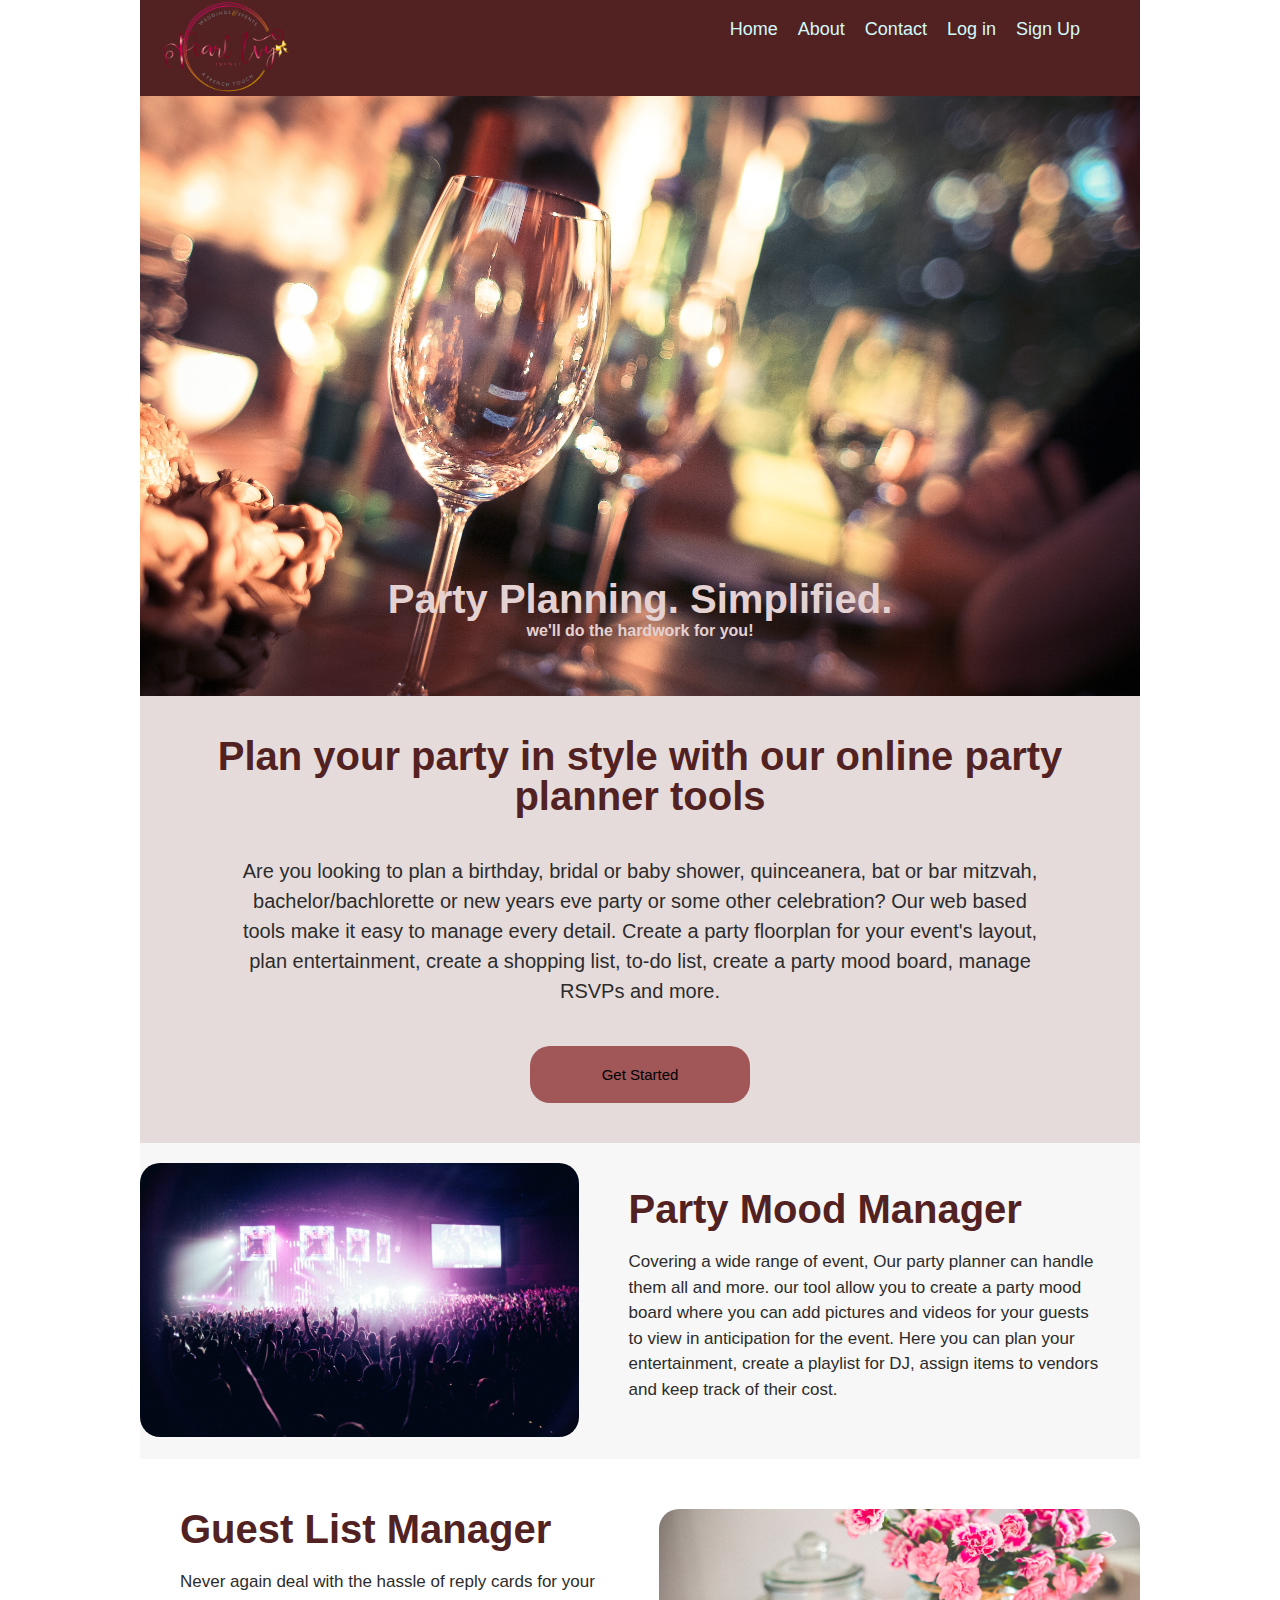
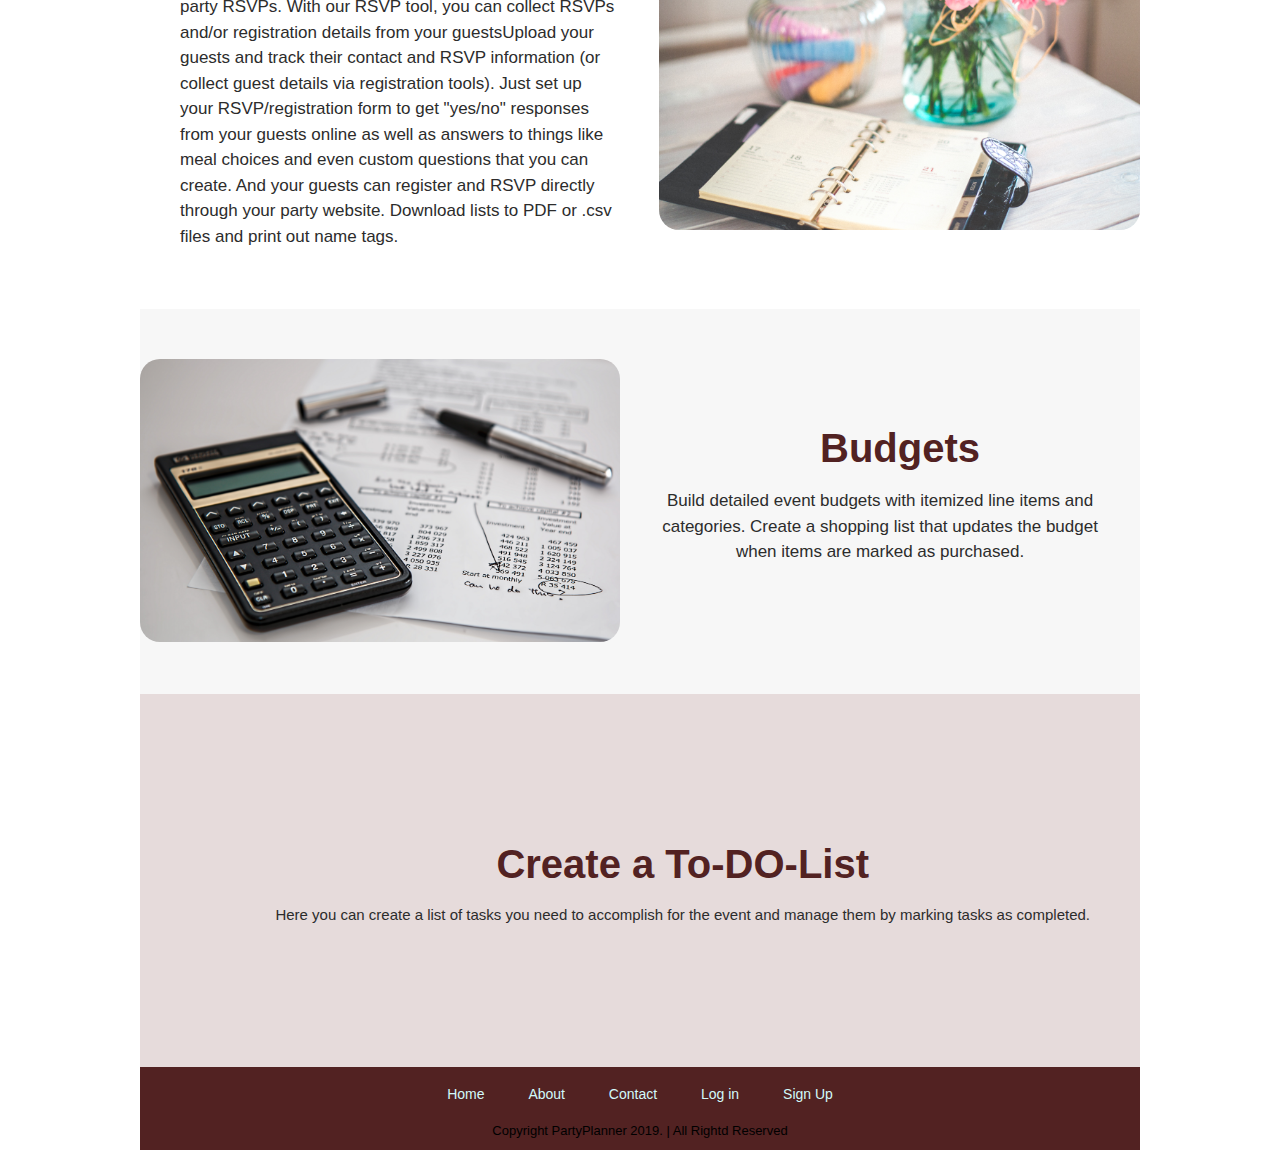
==== build.html @ 75597a13 "completed responsiveness of landing pages" ====
<!DOCTYPE html>
<html lang="en">
<head>
    <meta charset="UTF-8">
    <meta name="viewport" content="width=device-width, initial-scale=1.0">
    <meta http-equiv="X-UA-Compatible" content="ie=edge">
    <title>Party Planner</title>
    <link href="https://fonts.googleapis.com/css?family=Roboto+Slab&display=swap" rel="stylesheet">
    <link rel="stylesheet" href="css/index.css">
</head>
<body>
    <div class= "container">
        <section class= first>
            <header class= "header-content">
                <figure class="logo">
                    <img src="/img/pearl-ivy-events-logo.png" alt="">
                </figure>
                <nav>  
                    <a href="#">Sign Up</a>
                    <a href="#">Log in</a>
                    <a href="#">Contact</a>
                    <a href="#">About</a>
                    <a href="#">Home</a>
                </nav>
            </header>
                
            <div class="top-content">
                <div class= "top">
                    <h1>Party Planning. Simplified.</h1>
                    <p>we'll do the hardwork for you!</p>
                
                </div>
            </div>
        </section>
       
        <div class="middle-content">
            
            <div class="middle-content-1">
                <h1>Plan your party in style with our online party planner tools</h1>
                <p>Are you looking to plan a birthday, bridal or baby shower, quinceanera, bat or bar mitzvah, 
                bachelor/bachlorette or new years eve party or some other celebration? Our web based tools make it easy 
                to manage every detail. Create a party floorplan for your event's layout, plan entertainment, 
                create a shopping list, to-do list, create a party mood board, manage RSVPs and more.</p>
                <button>Get Started</button>
            </div>

            <div class="middle-content-2">
                <div class="subclass-figure-1">
                    <img src="/img/audience-backlit-band-154147.jpg" alt="">
                </div>
                <div class="subclass-1">
                    <h1>Party Mood Manager</h1>
                    <p>
                    Covering a wide range of event, Our party planner can handle them all and more. our tool allow you to create a party mood board 
                    where you can add pictures and videos for your guests to view in anticipation for the event. Here you can plan your entertainment,
                    create a playlist for DJ, assign items to vendors and keep track of their cost. </p>
                </div>
            </div>


            <div class= "middle-content-3">

                <div class="subclass-figure-2">
                    <img src="/img/agenda-bouquet-businesswoman-6374.jpg" alt="">
                </div>
                <div class="subclass-2">
                    <h1>Guest List Manager</h1>
                    <p>Never again deal with the hassle of reply cards for your party RSVPs. With our RSVP tool, you can collect RSVPs 
                    and/or registration details from your guestsUpload your guests and track their contact and RSVP information (or collect guest details via registration tools). 
                    Just set up your RSVP/registration form to get "yes/no" responses from your guests 
                    online as well as answers to things like meal choices and even custom questions that you can create. And your guests
                    can register and RSVP directly through your party website. 
                    Download lists to PDF or .csv files and print out name tags.</p>
                </div>

                
            </div>

            <div class = "middle-content-4">
                <div>
                    <img src="/img/accounting-black-budget-53621.jpg" alt="">
                </div>
                <div class="sub-class-3">
                    <h1>Budgets</h1>
                    <p>Build detailed event budgets with itemized line items and categories. Create a shopping list that updates the budget when items are marked as purchased. 
                    </p>  
                </div>
                
            </div>

            <div class="middle-content-5">
                <div>
                    <img src="/img/agenda-blurred-background-calendar-1893424.jpg" alt="">
                </div>      
                <div class= "sub-class-4">
                    <h1>Create a To-DO-List</h1>
                    <p>Here you can create a list of tasks you need to accomplish for the event and manage them by marking tasks as completed. </p>
                </div>

    
            </div>
        </div>



        <footer>
            <nav>
                <a href="#">Home</a>
                <a href="#">About</a>
                <a href="#">Contact</a>
                <a href="#">Log in</a>
                <a href="#">Sign Up</a>
            </nav>
            <p>Copyright PartyPlanner 2019. | All Rightd Reserved</p>
        </footer>

     
    
    
    
    
    </div>
   
</body>
</html>
---- css/index.css ----
/* http://meyerweb.com/eric/tools/css/reset/ 
   v2.0 | 20110126
   License: none (public domain)
*/
html,
body,
div,
span,
applet,
object,
iframe,
h1,
h2,
h3,
h4,
h5,
h6,
p,
blockquote,
pre,
a,
abbr,
acronym,
address,
big,
cite,
code,
del,
dfn,
em,
img,
ins,
kbd,
q,
s,
samp,
small,
strike,
strong,
sub,
sup,
tt,
var,
b,
u,
i,
center,
dl,
dt,
dd,
ol,
ul,
li,
fieldset,
form,
label,
legend,
table,
caption,
tbody,
tfoot,
thead,
tr,
th,
td,
article,
aside,
canvas,
details,
embed,
figure,
figcaption,
footer,
header,
hgroup,
menu,
nav,
output,
ruby,
section,
summary,
time,
mark,
audio,
video {
  margin: 0;
  padding: 0;
  border: 0;
  font-size: 100%;
  font: inherit;
  vertical-align: baseline;
}
/* HTML5 display-role reset for older browsers */
article,
aside,
details,
figcaption,
figure,
footer,
header,
hgroup,
menu,
nav,
section {
  display: block;
}
body {
  line-height: 1;
}
ol,
ul {
  list-style: none;
}
blockquote,
q {
  quotes: none;
}
blockquote:before,
blockquote:after,
q:before,
q:after {
  content: '';
  content: none;
}
table {
  border-collapse: collapse;
  border-spacing: 0;
}
* {
  box-sizing: border-box;
}
html {
  font-size: 62.5%;
}
html,
body {
  font-family: 'Roboto', sans-serif;
}
h1,
h2,
h3,
h4,
h5 {
  font-family: 'Roboto', sans-serif;
}
h1 {
  font-size: 4rem;
}
h2 {
  font-size: 3.2rem;
  padding-bottom: 10px;
}
h4 {
  font-size: 2.5rem;
  padding-bottom: 10px;
}
p {
  line-height: 1.5;
  font-size: 1.6rem;
  padding-bottom: 10px;
}
img {
  max-width: 100%;
  height: auto;
}
.container {
  max-width: 1000px;
  width: 100%;
  margin: 0 auto;
}
@media (max-width: 800px) {
  .container {
    width: 100%;
  }
}
@media (max-width: 500px) {
  .container {
    width: 100%;
  }
}
.header-content {
  display: flex;
  justify-content: space-between;
  padding-right: 4rem;
  background-color: #522222;
}
.header-content img {
  width: 15rem;
  padding-left: 2rem;
}
.header-content nav {
  display: flex;
  flex-direction: row-reverse;
  padding: 2rem;
}
.header-content nav a {
  text-decoration: none;
  color: #d2fafb;
  padding-left: 2rem;
  font-size: 1.8rem;
}
.header-content nav a:hover {
  color: #f77754;
}
@media (max-width: 800px) {
  .header-content nav a {
    font-size: 1.5rem;
  }
  .header-content img {
    width: 10rem;
  }
}
@media (max-width: 500px) {
  .header-content img {
    width: 10rem;
  }
  .header-content nav a {
    font-size: 1.2rem;
  }
}
footer {
  background-color: #522222;
  width: 100%;
  display: flex;
  justify-content: space-around;
  align-items: center;
  flex-direction: column;
}
footer nav {
  width: 100%;
  text-align: center;
  padding: 20px 2%;
  font-size: 1.4rem;
}
footer a {
  text-decoration: none;
  color: #d2fafb;
  text-align: center;
  padding: 0 2rem;
}
footer p {
  color: black;
  font-size: small;
}
@media (max-width: 800px) {
  footer nav a {
    font-size: 1.5rem;
  }
  footer img {
    width: 10rem;
  }
  footer p {
    font-size: small;
  }
}
@media (max-width: 500px) {
  footer img {
    width: 10rem;
  }
  footer nav {
    padding-bottom: 22px;
  }
  footer nav a {
    font-size: 1.2rem;
  }
  footer p {
    font-size: small;
  }
}
.container {
  background-color: #f7f7f7;
}
.top-content {
  background-image: url(/img/blur-close-up-dining-225228.jpg);
  -webkit-background-size: cover;
  -moz-background-size: cover;
  -o-background-size: cover;
  height: 60rem;
  width: 100%;
  display: flex;
  justify-content: center;
  padding: 10rem 0;
  text-align: center;
}
@media (max-width: 500px) {
  .top-content {
    height: 48rem;
  }
}
.top {
  display: flex;
  flex-direction: column;
  justify-content: center;
  text-align: center;
  font-size: 2rem;
  padding-top: 42rem;
  color: #e4d1d1;
}
.top h1 {
  font-weight: bolder;
}
.top p {
  font-weight: bolder;
}
@media (max-width: 500px) {
  .top {
    padding-top: 32rem;
  }
  .top h1 {
    font-size: 2.5rem;
  }
  .top p {
    font-size: 1.5rem;
  }
}
.middle-content-1 {
  padding: 4rem;
  display: flex;
  flex-direction: column;
  text-align: center;
  background: #e6dbdb;
}
.middle-content-1 h1 {
  color: #522222;
  padding: 0 2rem;
  font-weight: bolder;
}
.middle-content-1 p {
  padding: 4rem 5rem;
  text-align: center!important;
  font-size: 2rem;
  color: #2c2c2c;
}
.middle-content-1 button {
  font-size: 1.5rem;
  font-weight: 400;
  padding: 2rem 5rem;
  border-radius: 2rem;
  margin: 0 35rem;
  border: none;
  background: #a15757;
}
.middle-content-1 button:hover {
  background-color: #993f3f;
}
@media (max-width: 800px) {
  .middle-content-1 button {
    margin: 0 25rem;
  }
}
@media (max-width: 500px) {
  .middle-content-1 button {
    margin: 0 15rem;
    padding: 2rem;
  }
}
.middle-content-2 {
  display: flex;
  padding: 2rem 0;
}
.middle-content-2 img {
  width: 220rem;
  border-radius: 2rem;
}
.middle-content-2 .subclass-1 {
  display: flex;
  flex-direction: column;
  justify-content: center;
  padding-left: 5rem;
}
.middle-content-2 .subclass-1 h1 {
  padding-bottom: 2rem;
  color: #522222;
  font-weight: bolder;
}
.middle-content-2 .subclass-1 p {
  padding-right: 4rem;
  color: #2c2c2c;
  font-size: 1.7rem;
}
@media (max-width: 800px) {
  .middle-content-2 img {
    width: 300rem;
    height: 32rem;
  }
  .middle-content-2 p {
    text-align: justify;
  }
}
@media (max-width: 500px) {
  .middle-content-2 {
    display: flex;
    flex-direction: column;
    align-items: center;
  }
  .middle-content-2 img {
    width: 45rem;
  }
  .middle-content-2 .subclass-1 {
    padding-top: 3rem;
  }
  .middle-content-2 p {
    text-align: center;
  }
}
.middle-content-3 {
  display: flex;
  flex-direction: row-reverse;
  padding: 5rem 0;
  background: white;
}
.middle-content-3 .subclass-2 {
  display: flex;
  flex-direction: column;
  justify-content: center;
  padding-left: 4rem;
}
.middle-content-3 .subclass-2 h1 {
  padding-bottom: 2rem;
  color: #522222;
  font-weight: bolder;
}
.middle-content-3 .subclass-2 p {
  padding-right: 4rem;
  color: #2c2c2c;
  font-size: 1.7rem;
}
.middle-content-3 img {
  width: 450rem;
  border-radius: 2rem;
}
@media (max-width: 800px) {
  .middle-content-3 {
    display: flex;
    flex-direction: column;
    align-items: center;
  }
  .middle-content-3 img {
    width: 35rem;
  }
  .middle-content-3 .subclass-2 {
    display: flex;
    align-items: center;
    padding-top: 3rem;
  }
  .middle-content-3 .subclass-2 p {
    text-align: justify;
    width: 60rem;
  }
  .middle-content-3 .subclass-2 h1 {
    padding-right: 5rem;
  }
}
@media (max-width: 500px) {
  .middle-content-3 {
    display: flex;
    flex-direction: column;
    align-items: center;
  }
  .middle-content-3 img {
    width: 45rem;
  }
  .middle-content-3 .subclass-2 {
    padding-top: 3rem;
  }
}
.middle-content-4 {
  display: flex;
  padding: 5rem 0;
}
.middle-content-4 img {
  width: 120rem;
  border-radius: 2rem;
}
.middle-content-4 .sub-class-3 {
  display: flex;
  flex-direction: column;
  justify-content: center;
  text-align: center;
  padding-left: 4rem;
}
.middle-content-4 .sub-class-3 h1 {
  color: #522222;
  padding-bottom: 2rem;
  font-weight: bolder;
}
.middle-content-4 .sub-class-3 p {
  padding-right: 4rem;
  color: #2c2c2c;
  font-size: 1.7rem;
}
@media (max-width: 800px) {
  .middle-content-4 {
    display: flex;
    flex-direction: row-reverse;
  }
}
@media (max-width: 500px) {
  .middle-content-4 {
    dislay: flex;
    flex-direction: column;
    align-items: center;
  }
  .middle-content-4 img {
    width: 45rem;
  }
  .middle-content-4 .sub-class-3 {
    padding-top: 3rem;
  }
}
.middle-content-5 {
  display: flex;
  flex-direction: row-reverse;
  padding-top: 7rem;
  text-align: center;
  padding-bottom: 5rem;
  background: #e6dbdb;
}
.middle-content-5 img {
  width: 80rem;
  border-radius: 2rem;
}
.middle-content-5 .sub-class-4 {
  display: flex;
  flex-direction: column;
  padding-top: 4rem;
  padding: 8rem 5rem;
}
.middle-content-5 h1 {
  color: #522222;
  font-weight: bolder;
  padding-bottom: 2rem;
}
.middle-content-5 p {
  font-size: 1.5rem;
  color: #2c2c2c;
}
@media (max-width: 800px) {
  .middle-content-5 {
    padding: none;
  }
  .middle-content-5 img {
    display: none;
  }
}
@media (max-width: 500px) {
  .middle-content-5 {
    display: flex;
    flex-direction: column;
    align-items: center;
  }
  .middle-content-5 img {
    width: 45rem;
  }
}
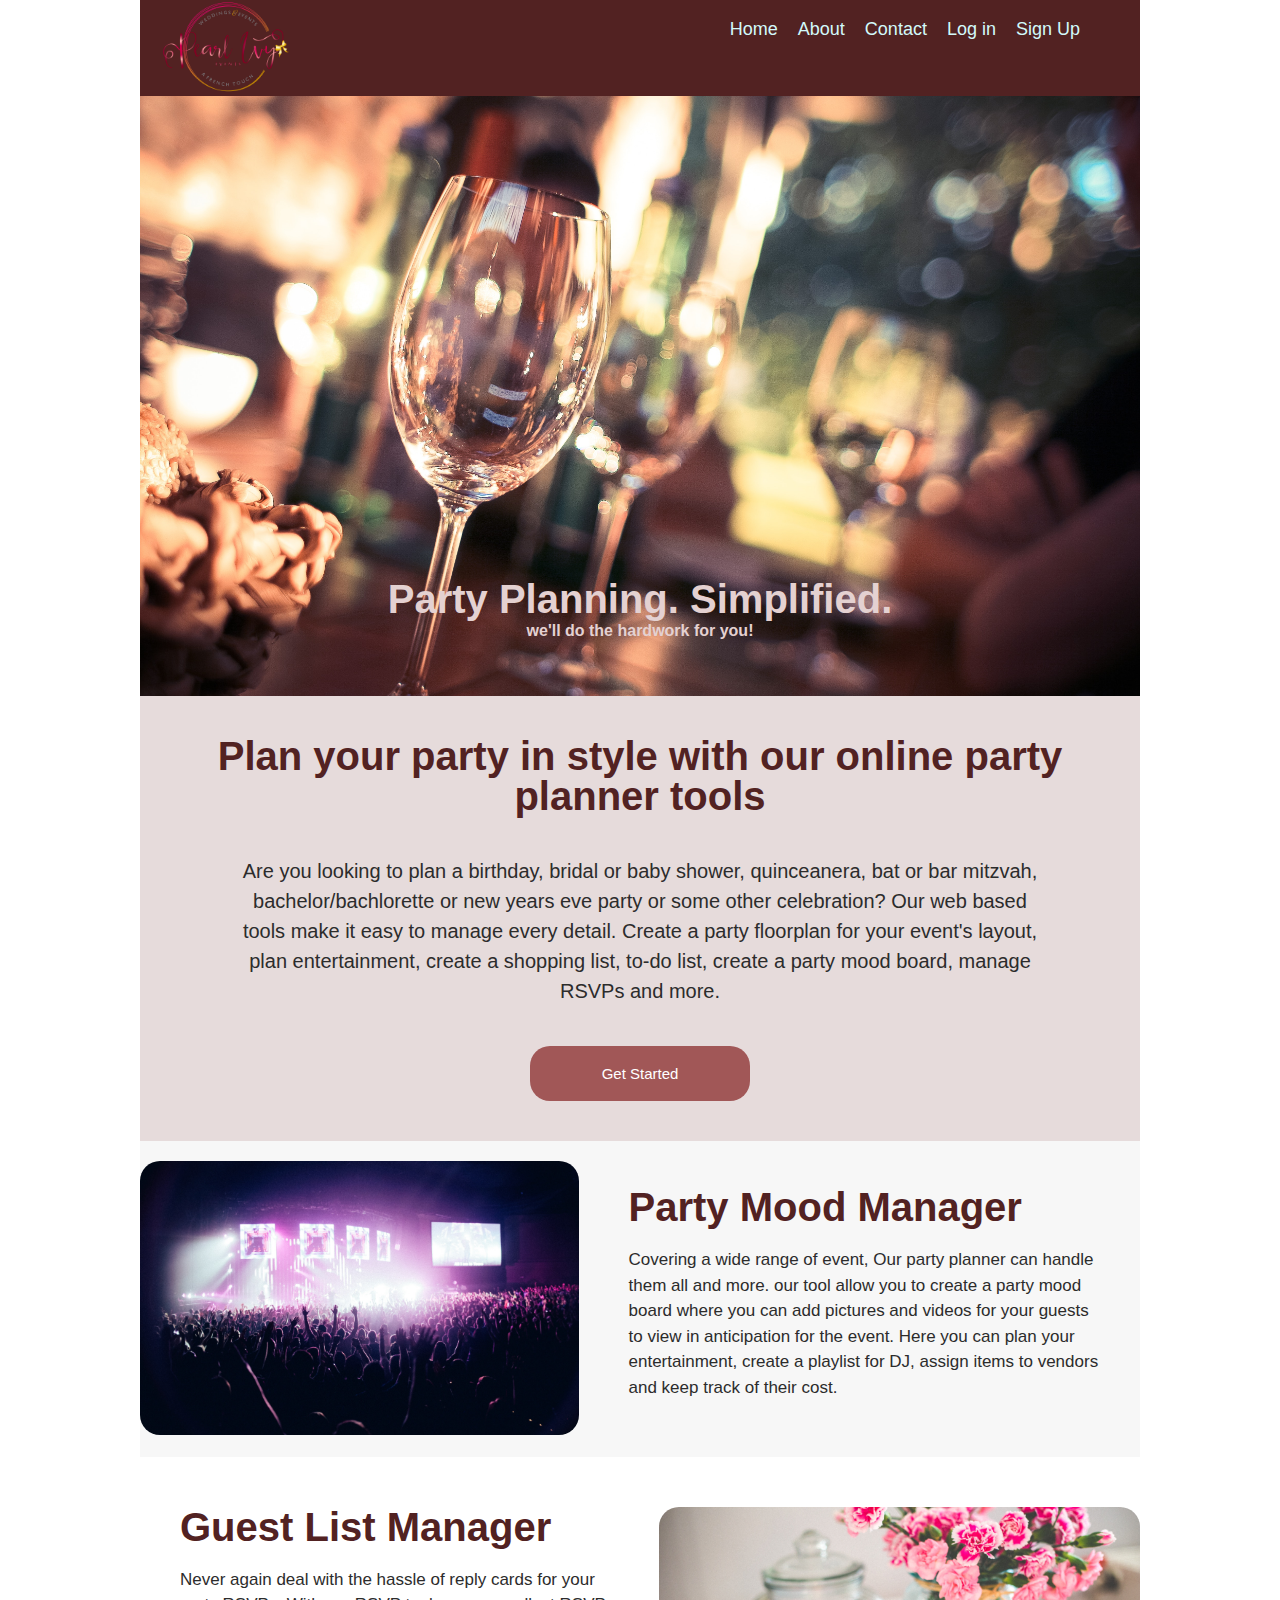
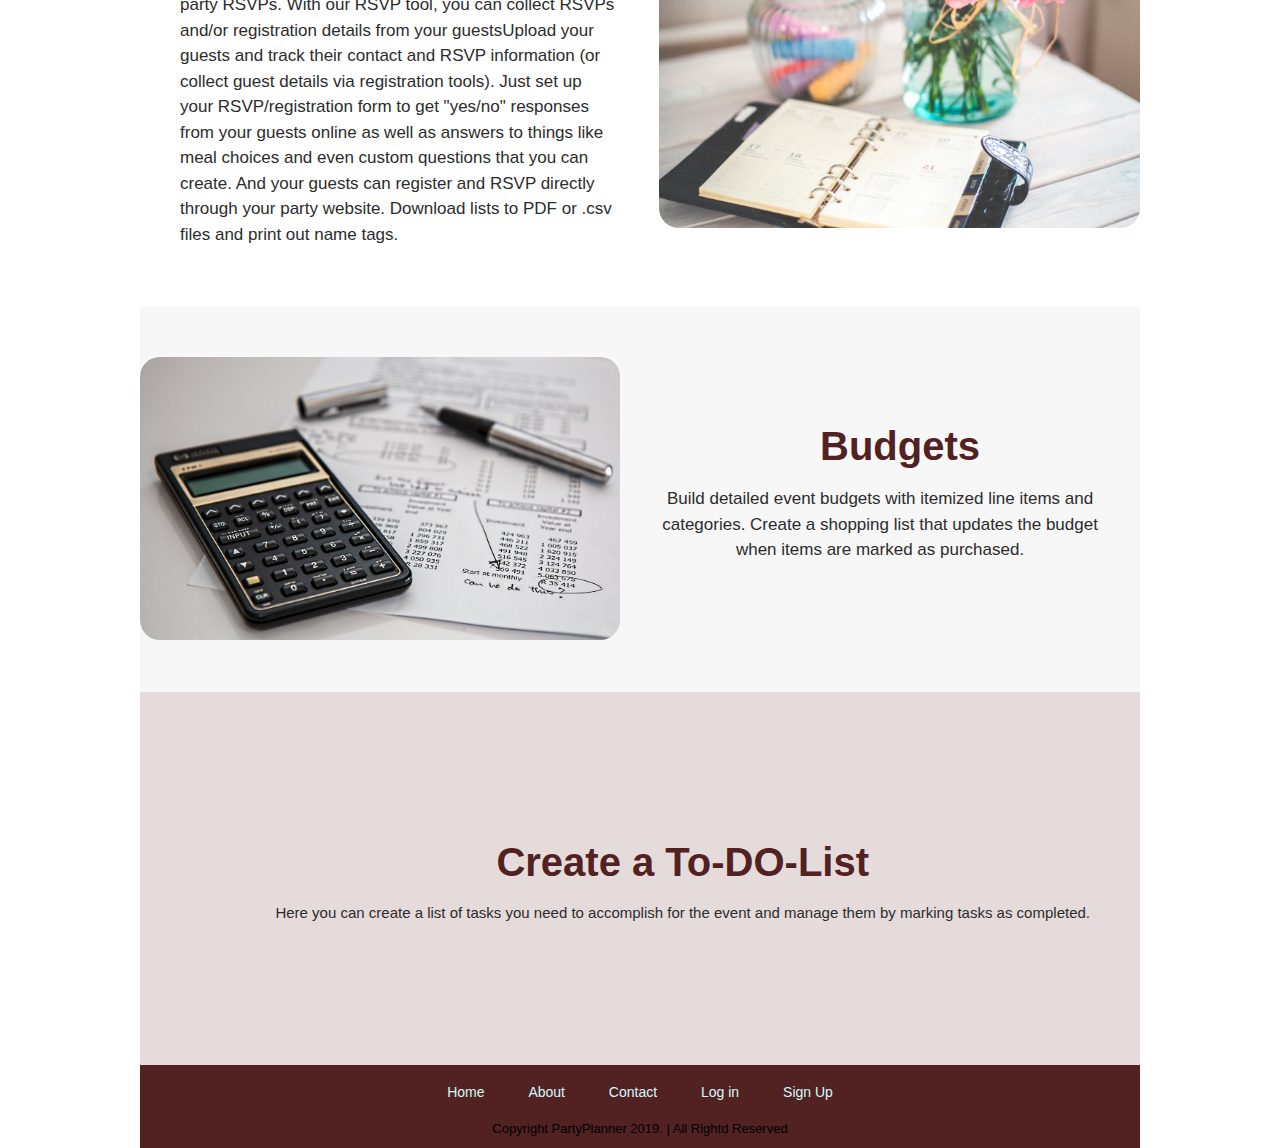
==== commit f7e2e79c: "ability to populate fields in party page, also upload multiple images in party mood" ====
--- a/build.html
+++ b/build.html
@@ -10,38 +10,36 @@
 </head>
 <body>
     <div class= "container">
-        <section class= first>
-            <header class= "header-content">
-                <figure class="logo">
-                    <img src="/img/pearl-ivy-events-logo.png" alt="">
-                </figure>
-                <nav>  
-                    <a href="#">Sign Up</a>
-                    <a href="#">Log in</a>
-                    <a href="#">Contact</a>
-                    <a href="#">About</a>
-                    <a href="#">Home</a>
-                </nav>
-            </header>
-                
-            <div class="top-content">
-                <div class= "top">
-                    <h1>Party Planning. Simplified.</h1>
-                    <p>we'll do the hardwork for you!</p>
-                
-                </div>
+        <header class= "header-content">
+            <figure class="logo">
+                <img src="/img/pearl-ivy-events-logo.png" alt="">
+            </figure>
+            <nav>  
+                <a href="#">Sign Up</a>
+                <a href="#">Log in</a>
+                <a href="#">Contact</a>
+                <a href="#">About</a>
+                <a href="#">Home</a>
+            </nav>
+        </header>
+            
+        <div class="top-content">
+            <div class= "top">
+                <h1>Party Planning. Simplified.</h1>
+                <p>we'll do the hardwork for you!</p>
             </div>
-        </section>
+        </div>
+
        
         <div class="middle-content">
-            
+
             <div class="middle-content-1">
                 <h1>Plan your party in style with our online party planner tools</h1>
                 <p>Are you looking to plan a birthday, bridal or baby shower, quinceanera, bat or bar mitzvah, 
                 bachelor/bachlorette or new years eve party or some other celebration? Our web based tools make it easy 
                 to manage every detail. Create a party floorplan for your event's layout, plan entertainment, 
                 create a shopping list, to-do list, create a party mood board, manage RSVPs and more.</p>
-                <button>Get Started</button>
+                <a href="party.html">Get Started</a>
             </div>
 
             <div class="middle-content-2">
@@ -71,9 +69,7 @@
                     online as well as answers to things like meal choices and even custom questions that you can create. And your guests
                     can register and RSVP directly through your party website. 
                     Download lists to PDF or .csv files and print out name tags.</p>
-                </div>
-
-                
+                </div>        
             </div>
 
             <div class = "middle-content-4">
@@ -103,7 +99,7 @@
 
 
 
-        <footer>
+        <footer class="home-page">
             <nav>
                 <a href="#">Home</a>
                 <a href="#">About</a>
--- a/css/index.css
+++ b/css/index.css
@@ -218,7 +218,47 @@
     font-size: 1.2rem;
   }
 }
-footer {
+.party-header {
+  display: flex;
+  justify-content: space-between;
+  padding-right: 4rem;
+  background-color: #522222;
+}
+.party-header img {
+  width: 15rem;
+  padding-left: 2rem;
+}
+.party-header nav {
+  display: flex;
+  padding: 2rem;
+  align-items: center;
+}
+.party-header nav a {
+  text-decoration: none;
+  color: #d2fafb;
+  padding-left: 2rem;
+  font-size: 1.5rem;
+}
+.party-header nav a:hover {
+  color: #f77754;
+}
+@media (max-width: 800px) {
+  .party-header nav a {
+    font-size: 1.5rem;
+  }
+  .party-header img {
+    width: 10rem;
+  }
+}
+@media (max-width: 500px) {
+  .party-header img {
+    width: 10rem;
+  }
+  .party-header nav a {
+    font-size: 1.2rem;
+  }
+}
+footer.home-page {
   background-color: #522222;
   width: 100%;
   display: flex;
@@ -226,44 +266,93 @@
   align-items: center;
   flex-direction: column;
 }
-footer nav {
+footer.home-page nav {
   width: 100%;
   text-align: center;
   padding: 20px 2%;
   font-size: 1.4rem;
 }
-footer a {
+footer.home-page a {
   text-decoration: none;
   color: #d2fafb;
   text-align: center;
   padding: 0 2rem;
 }
-footer p {
+footer.home-page p {
   color: black;
   font-size: small;
 }
 @media (max-width: 800px) {
-  footer nav a {
+  footer.home-page nav a {
     font-size: 1.5rem;
   }
-  footer img {
+  footer.home-page img {
     width: 10rem;
   }
-  footer p {
+  footer.home-page p {
     font-size: small;
   }
 }
 @media (max-width: 500px) {
-  footer img {
+  footer.home-page img {
     width: 10rem;
   }
-  footer nav {
+  footer.home-page nav {
     padding-bottom: 22px;
   }
-  footer nav a {
+  footer.home-page nav a {
     font-size: 1.2rem;
   }
-  footer p {
+  footer.home-page p {
+    font-size: small;
+  }
+}
+.party-footer {
+  background-color: #522222;
+  width: 100%;
+  display: flex;
+  justify-content: space-around;
+  align-items: center;
+  flex-direction: column;
+}
+.party-footer nav {
+  width: 100%;
+  text-align: center;
+  padding: 20px 2%;
+  font-size: 1.4rem;
+}
+.party-footer a {
+  text-decoration: none;
+  color: #d2fafb;
+  text-align: center;
+  padding: 0 2rem;
+}
+.party-footer p {
+  color: black;
+  font-size: small;
+}
+@media (max-width: 800px) {
+  .party-footer nav a {
+    font-size: 1.5rem;
+  }
+  .party-footer img {
+    width: 10rem;
+  }
+  .party-footer p {
+    font-size: small;
+  }
+}
+@media (max-width: 500px) {
+  .party-footer img {
+    width: 10rem;
+  }
+  .party-footer nav {
+    padding-bottom: 22px;
+  }
+  .party-footer nav a {
+    font-size: 1.2rem;
+  }
+  .party-footer p {
     font-size: small;
   }
 }
@@ -331,25 +420,27 @@
   font-size: 2rem;
   color: #2c2c2c;
 }
-.middle-content-1 button {
+.middle-content-1 a {
   font-size: 1.5rem;
+  color: white;
   font-weight: 400;
   padding: 2rem 5rem;
   border-radius: 2rem;
   margin: 0 35rem;
   border: none;
   background: #a15757;
-}
-.middle-content-1 button:hover {
+  text-decoration: none;
+}
+.middle-content-1 a:hover {
   background-color: #993f3f;
 }
 @media (max-width: 800px) {
-  .middle-content-1 button {
+  .middle-content-1 a {
     margin: 0 25rem;
   }
 }
 @media (max-width: 500px) {
-  .middle-content-1 button {
+  .middle-content-1 a {
     margin: 0 15rem;
     padding: 2rem;
   }
@@ -383,6 +474,9 @@
     width: 300rem;
     height: 32rem;
   }
+  .middle-content-2 h1 {
+    padding-left: 5rem;
+  }
   .middle-content-2 p {
     text-align: justify;
   }
@@ -553,3 +647,89 @@
     width: 45rem;
   }
 }
+#party-details {
+  padding-top: 5rem;
+}
+#party-details h1 {
+  color: #522222;
+  font-size: 2.5rem;
+  padding-bottom: 2rem;
+  font-weight: bold;
+  padding-left: 2rem;
+}
+#party-details .form-details {
+  display: flex;
+  flex-direction: column;
+  margin: 0 2rem;
+  font-size: 1.8rem;
+}
+#party-details .form-details label {
+  font-size: 1.7rem;
+  padding-bottom: 1.5rem;
+}
+#party-details .form-details input {
+  margin-bottom: 2rem;
+  border-radius: 1rem;
+  padding: 1.5rem;
+  border: 1px solid grey;
+}
+#party-details .form-details li {
+  font-size: 2rem;
+}
+#party-details button {
+  margin-left: 2rem;
+  border-radius: 1rem;
+  padding: 1rem;
+}
+#mood-board {
+  padding: 3rem 0;
+}
+#mood-board h1 {
+  color: #522222;
+  font-size: 2.5rem;
+  padding-bottom: 2rem;
+  font-weight: bold;
+  padding-left: 2rem;
+}
+#mood-board input {
+  margin: 0 2rem 2rem;
+  border-radius: 1rem;
+  padding: 1.5rem;
+}
+#shopping-list h1 {
+  color: #522222;
+  font-size: 2.5rem;
+  padding-bottom: 2rem;
+  font-weight: bold;
+  padding-left: 2rem;
+}
+#shopping-list input {
+  margin: 0 2rem 2rem;
+  margin-bottom: 2rem;
+  border-radius: 1rem;
+  padding: 1.5rem;
+  border: 1px solid grey;
+}
+#shopping-list li {
+  font-size: 2rem;
+}
+#to-do-list {
+  padding: 4rem 0;
+}
+#to-do-list h1 {
+  color: #522222;
+  font-size: 2rem;
+  padding-bottom: 2rem;
+  font-weight: bold;
+  padding-left: 2rem;
+}
+#to-do-list input {
+  margin: 0 2rem 2rem;
+  margin-bottom: 2rem;
+  border-radius: 1rem;
+  padding: 1.5rem;
+  border: 1px solid grey;
+}
+#to-do-list li {
+  font-size: 2rem;
+}
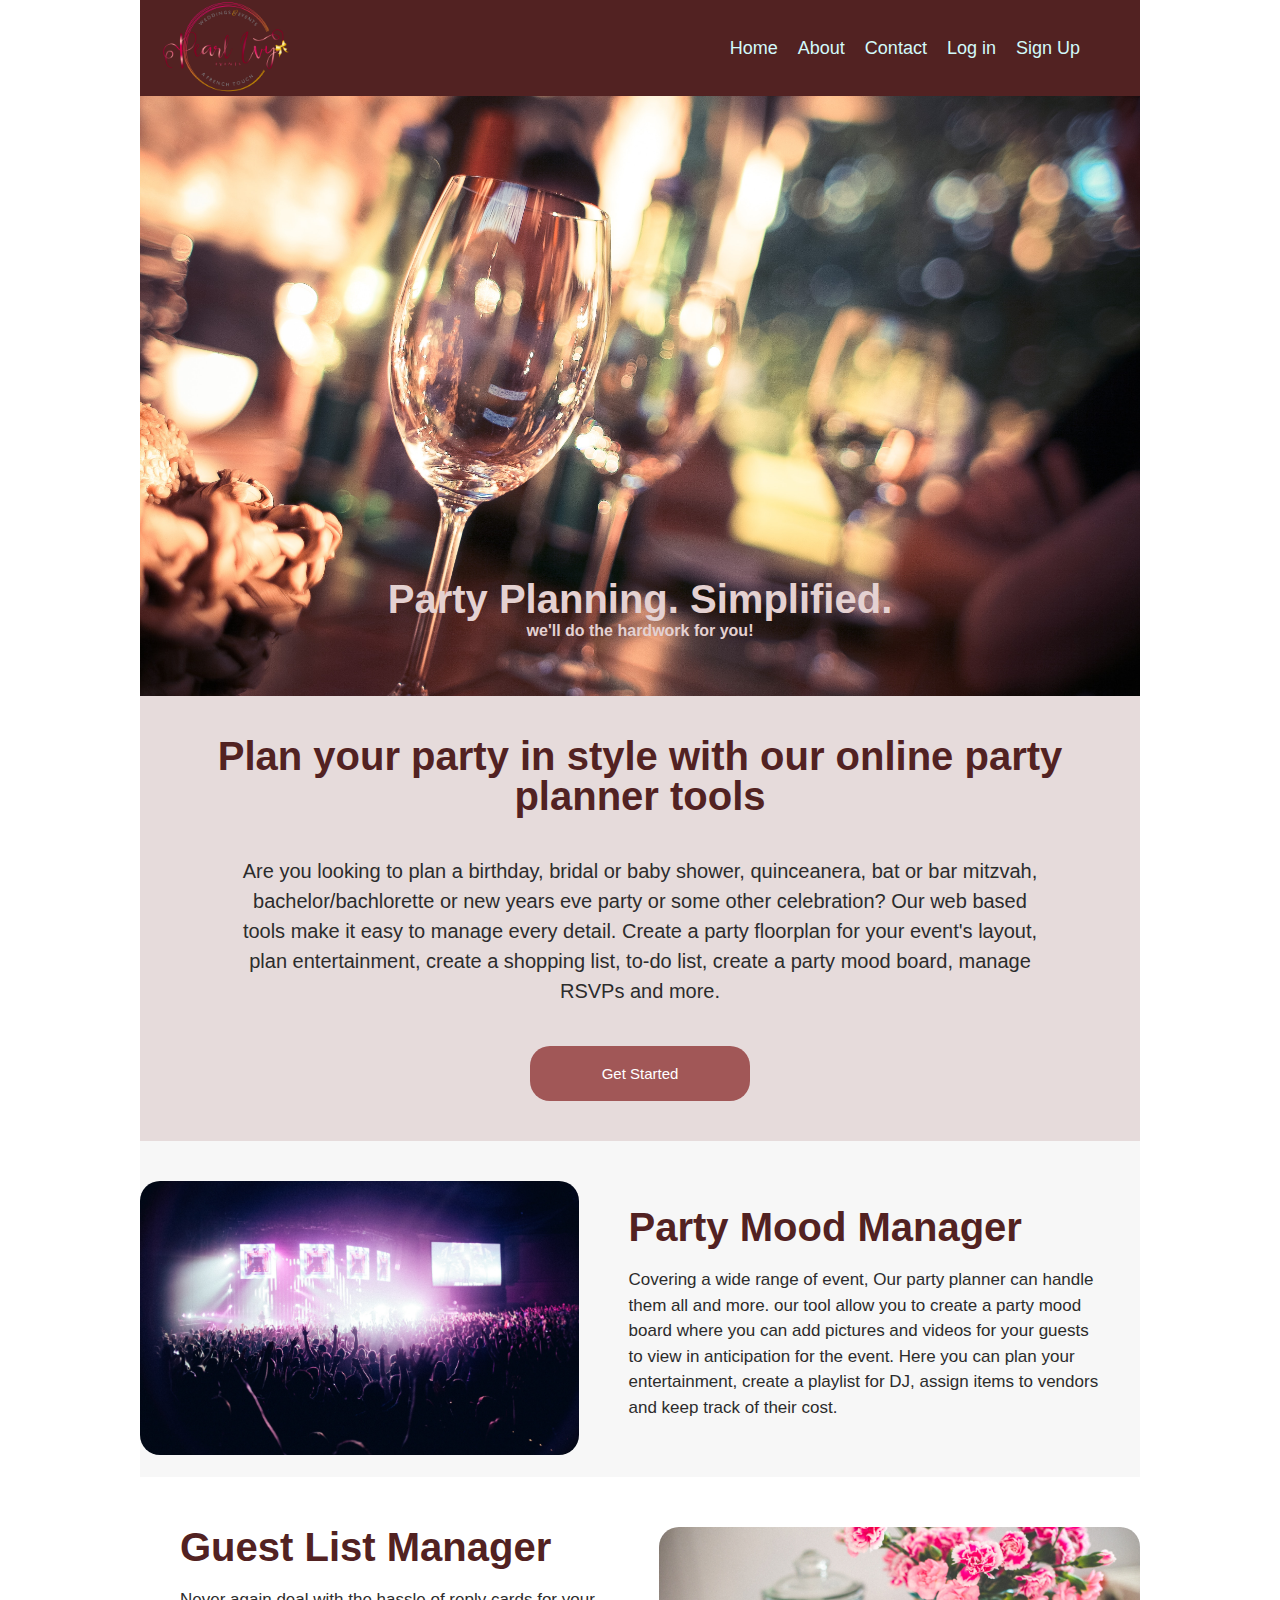
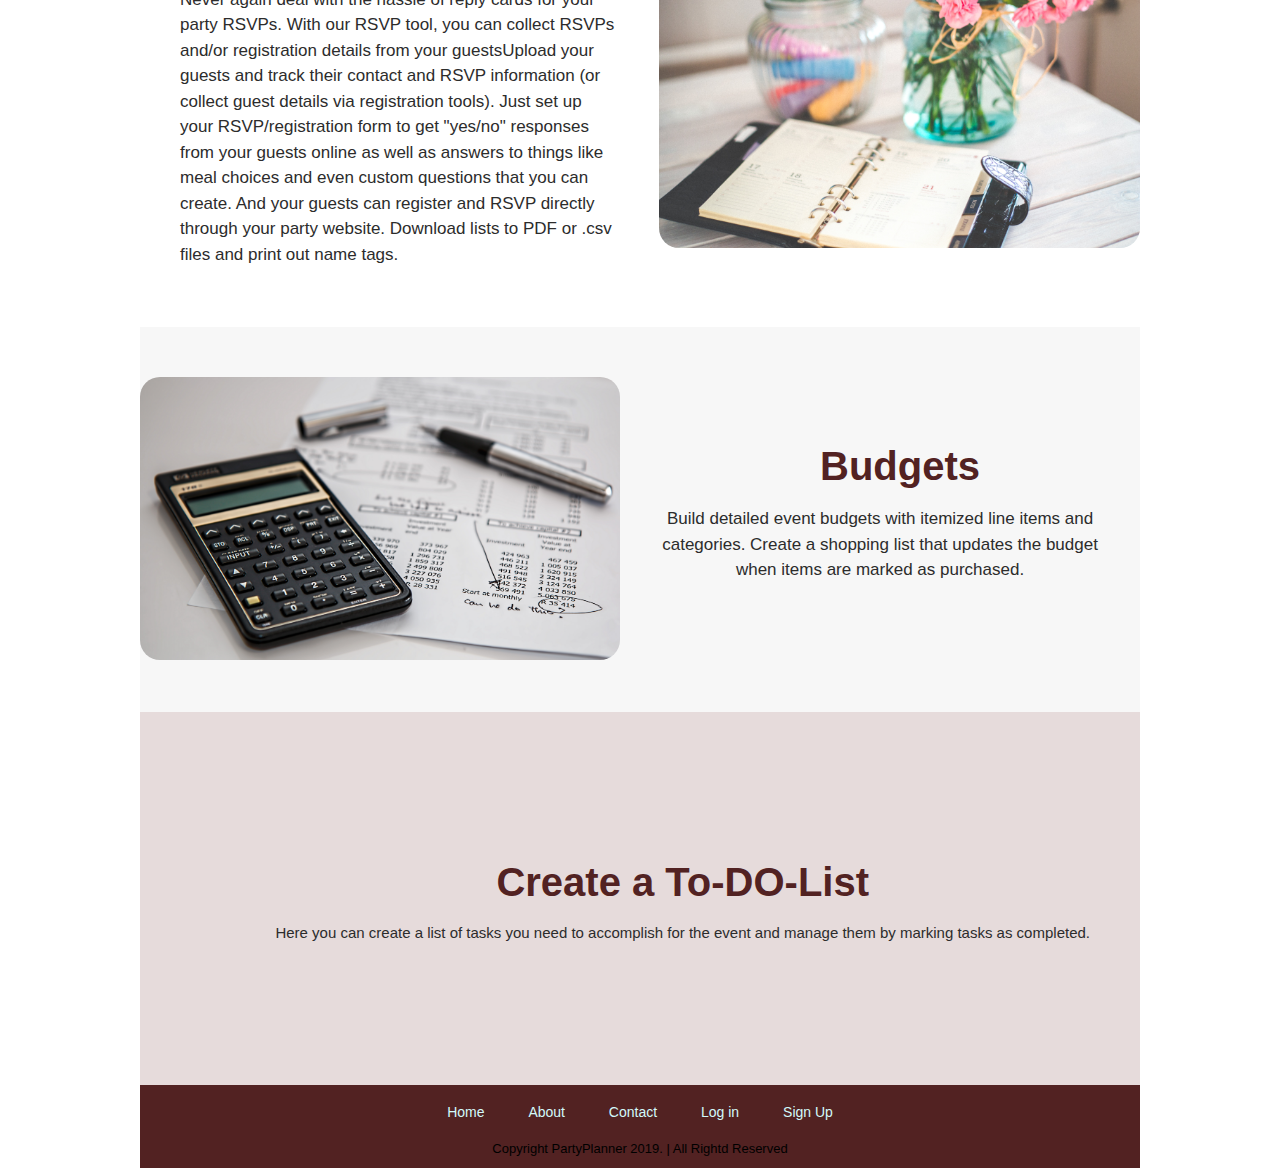
==== commit 70ececea: "correct alignments in all mobile and tablet views" ====
--- a/build.html
+++ b/build.html
@@ -85,9 +85,6 @@
             </div>
 
             <div class="middle-content-5">
-                <div>
-                    <img src="/img/agenda-blurred-background-calendar-1893424.jpg" alt="">
-                </div>      
                 <div class= "sub-class-4">
                     <h1>Create a To-DO-List</h1>
                     <p>Here you can create a list of tasks you need to accomplish for the event and manage them by marking tasks as completed. </p>
@@ -101,11 +98,11 @@
 
         <footer class="home-page">
             <nav>
-                <a href="#">Home</a>
-                <a href="#">About</a>
-                <a href="#">Contact</a>
-                <a href="#">Log in</a>
-                <a href="#">Sign Up</a>
+                <a href="#Home">Home</a>
+                <a href="#About">About</a>
+                <a href="#Contact">Contact</a>
+                <a href="#Log-in">Log in</a>
+                <a href="#Sign-up">Sign Up</a>
             </nav>
             <p>Copyright PartyPlanner 2019. | All Rightd Reserved</p>
         </footer>
--- a/css/index.css
+++ b/css/index.css
@@ -192,6 +192,7 @@
   display: flex;
   flex-direction: row-reverse;
   padding: 2rem;
+  align-items: center;
 }
 .header-content nav a {
   text-decoration: none;
@@ -416,7 +417,7 @@
 }
 .middle-content-1 p {
   padding: 4rem 5rem;
-  text-align: center!important;
+  text-align: center;
   font-size: 2rem;
   color: #2c2c2c;
 }
@@ -448,6 +449,7 @@
 .middle-content-2 {
   display: flex;
   padding: 2rem 0;
+  padding-top: 4rem;
 }
 .middle-content-2 img {
   width: 220rem;
@@ -470,6 +472,9 @@
   font-size: 1.7rem;
 }
 @media (max-width: 800px) {
+  .middle-content-2 {
+    padding-top: 4rem;
+  }
   .middle-content-2 img {
     width: 300rem;
     height: 32rem;
@@ -493,8 +498,11 @@
   .middle-content-2 .subclass-1 {
     padding-top: 3rem;
   }
+  .middle-content-2 .subclass-1 h1 {
+    padding-left: 1rem;
+  }
   .middle-content-2 p {
-    text-align: center;
+    text-align: justify;
   }
 }
 .middle-content-3 {
@@ -557,6 +565,10 @@
   .middle-content-3 .subclass-2 {
     padding-top: 3rem;
   }
+  .middle-content-3 .subclass-2 p {
+    text-align: justify;
+    width: 45rem;
+  }
 }
 .middle-content-4 {
   display: flex;
@@ -601,6 +613,9 @@
   .middle-content-4 .sub-class-3 {
     padding-top: 3rem;
   }
+  .middle-content-4 .sub-class-3 p {
+    text-align: justify;
+  }
 }
 .middle-content-5 {
   display: flex;
@@ -609,10 +624,6 @@
   text-align: center;
   padding-bottom: 5rem;
   background: #e6dbdb;
-}
-.middle-content-5 img {
-  width: 80rem;
-  border-radius: 2rem;
 }
 .middle-content-5 .sub-class-4 {
   display: flex;
@@ -632,9 +643,6 @@
 @media (max-width: 800px) {
   .middle-content-5 {
     padding: none;
-  }
-  .middle-content-5 img {
-    display: none;
   }
 }
 @media (max-width: 500px) {
@@ -642,9 +650,6 @@
     display: flex;
     flex-direction: column;
     align-items: center;
-  }
-  .middle-content-5 img {
-    width: 45rem;
   }
 }
 #party-details {
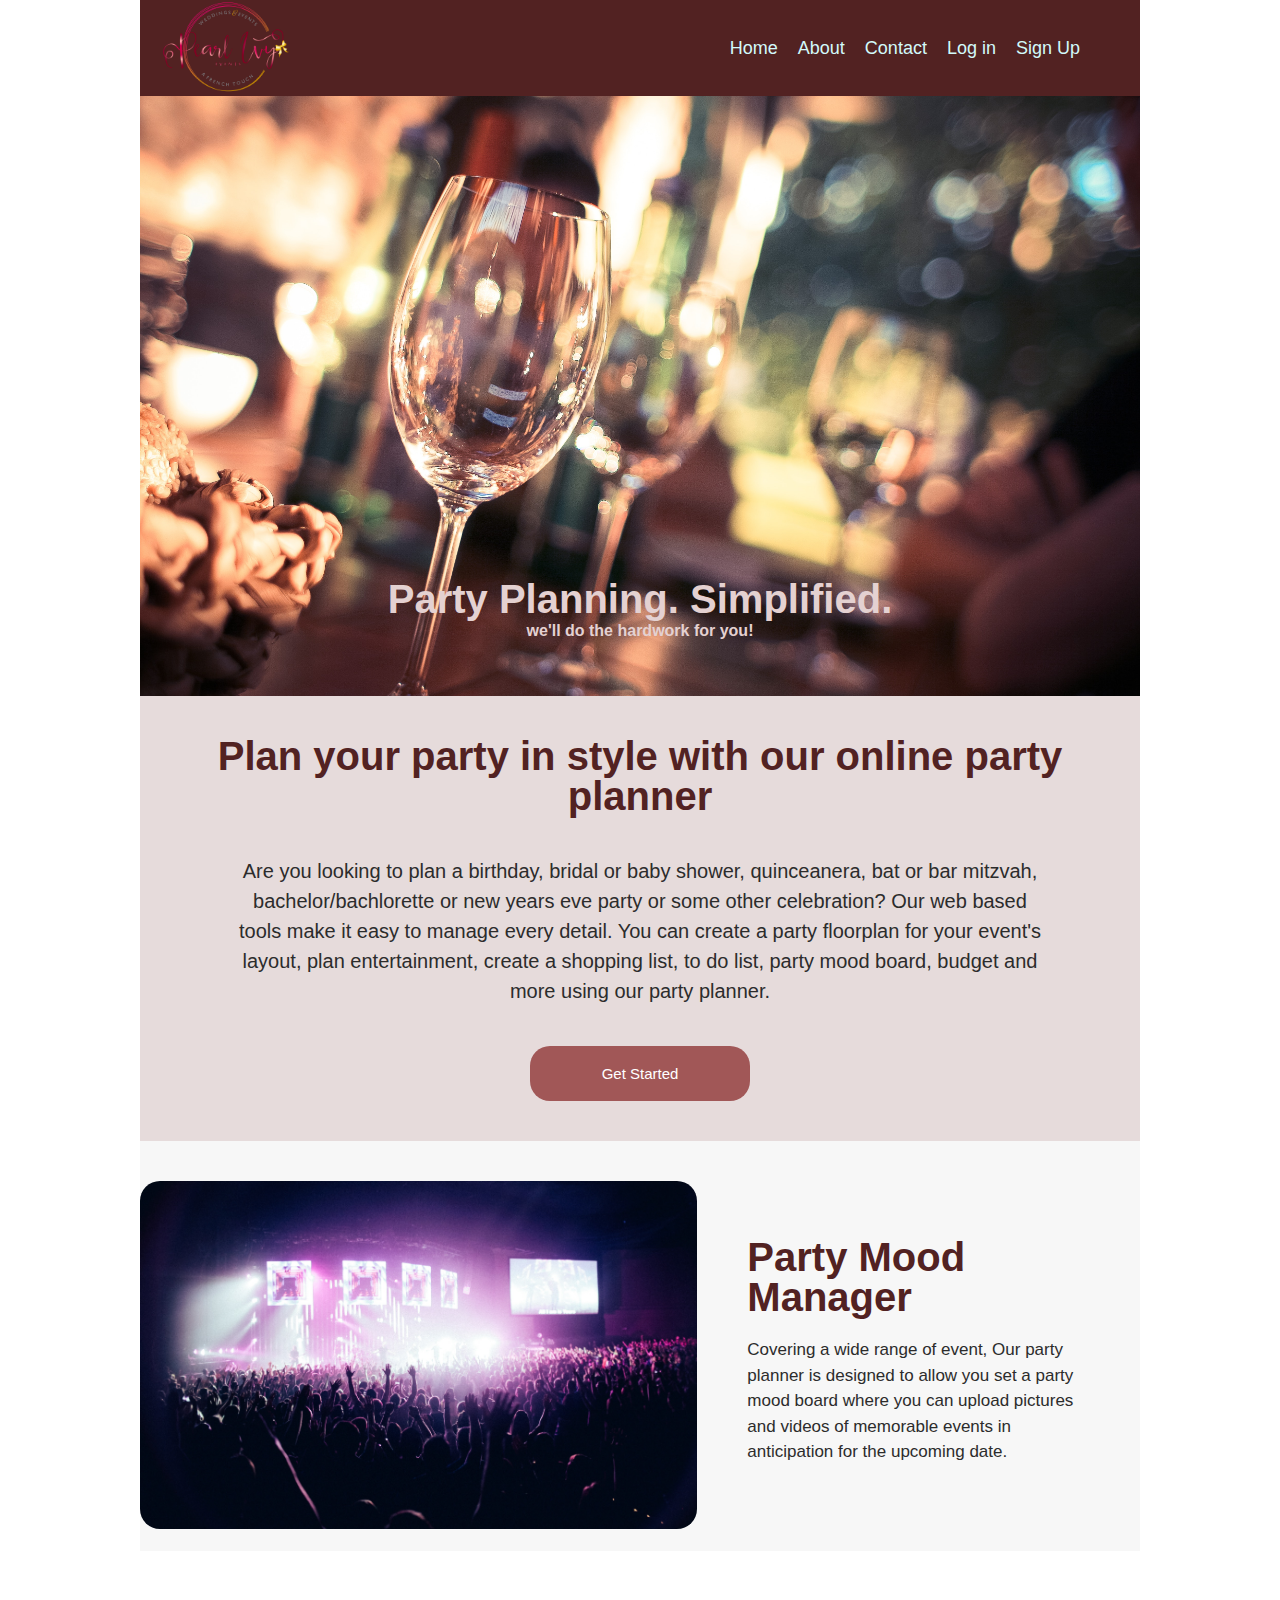
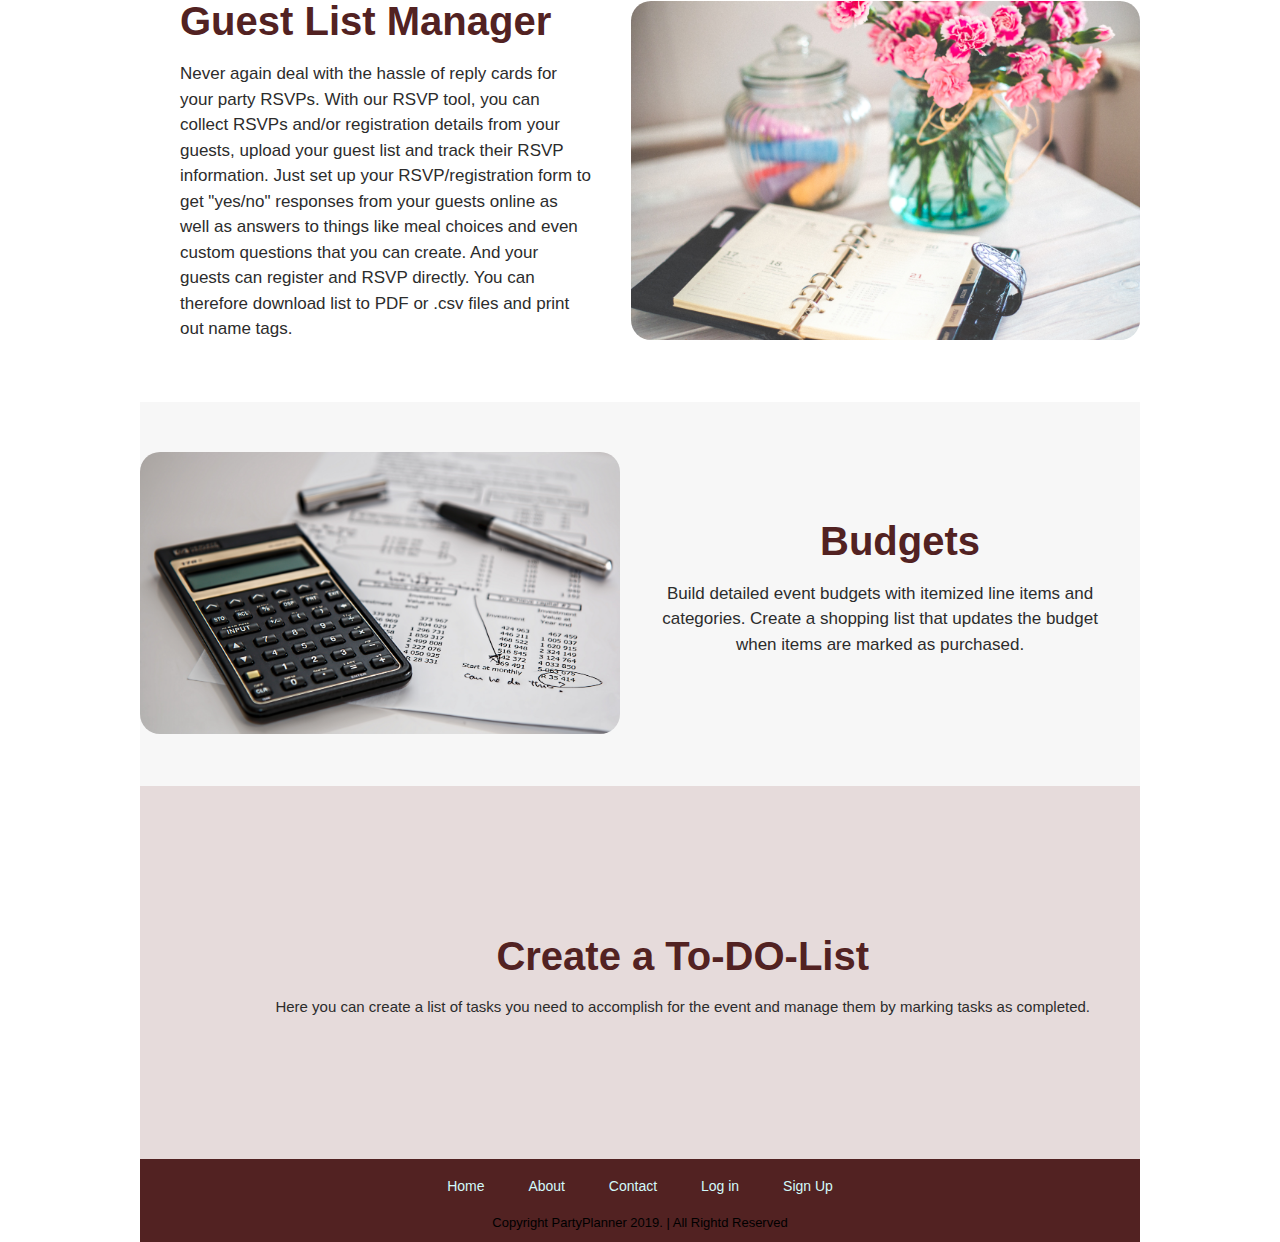
==== commit c3407c55: "edit html for errors and aligned last content in build.html" ====
--- a/build.html
+++ b/build.html
@@ -34,11 +34,11 @@
         <div class="middle-content">
 
             <div class="middle-content-1">
-                <h1>Plan your party in style with our online party planner tools</h1>
+                <h1>Plan your party in style with our online party planner</h1>
                 <p>Are you looking to plan a birthday, bridal or baby shower, quinceanera, bat or bar mitzvah, 
                 bachelor/bachlorette or new years eve party or some other celebration? Our web based tools make it easy 
-                to manage every detail. Create a party floorplan for your event's layout, plan entertainment, 
-                create a shopping list, to-do list, create a party mood board, manage RSVPs and more.</p>
+                to manage every detail. You can create a party floorplan for your event's layout, plan entertainment,
+                create a shopping list, to do list, party mood board, budget and more using our party planner.</p>
                 <a href="party.html">Get Started</a>
             </div>
 
@@ -49,9 +49,9 @@
                 <div class="subclass-1">
                     <h1>Party Mood Manager</h1>
                     <p>
-                    Covering a wide range of event, Our party planner can handle them all and more. our tool allow you to create a party mood board 
-                    where you can add pictures and videos for your guests to view in anticipation for the event. Here you can plan your entertainment,
-                    create a playlist for DJ, assign items to vendors and keep track of their cost. </p>
+                    Covering a wide range of event, Our party planner is designed to allow you set a party mood board 
+                    where you can upload pictures and videos of memorable events in anticipation for the upcoming date.
+                     </p>
                 </div>
             </div>
 
@@ -64,11 +64,10 @@
                 <div class="subclass-2">
                     <h1>Guest List Manager</h1>
                     <p>Never again deal with the hassle of reply cards for your party RSVPs. With our RSVP tool, you can collect RSVPs 
-                    and/or registration details from your guestsUpload your guests and track their contact and RSVP information (or collect guest details via registration tools). 
+                    and/or registration details from your guests, upload your guest list and track their RSVP information.
                     Just set up your RSVP/registration form to get "yes/no" responses from your guests 
                     online as well as answers to things like meal choices and even custom questions that you can create. And your guests
-                    can register and RSVP directly through your party website. 
-                    Download lists to PDF or .csv files and print out name tags.</p>
+                    can register and RSVP directly. You can therefore download list to PDF or .csv files and print out name tags.</p>
                 </div>        
             </div>
 
@@ -78,7 +77,8 @@
                 </div>
                 <div class="sub-class-3">
                     <h1>Budgets</h1>
-                    <p>Build detailed event budgets with itemized line items and categories. Create a shopping list that updates the budget when items are marked as purchased. 
+                    <p>Build detailed event budgets with itemized line items and categories. 
+                    Create a shopping list that updates the budget when items are marked as purchased. 
                     </p>  
                 </div>
                 
--- a/css/index.css
+++ b/css/index.css
@@ -651,6 +651,9 @@
     flex-direction: column;
     align-items: center;
   }
+  .middle-content-5 p {
+    text-align: justify;
+  }
 }
 #party-details {
   padding-top: 5rem;
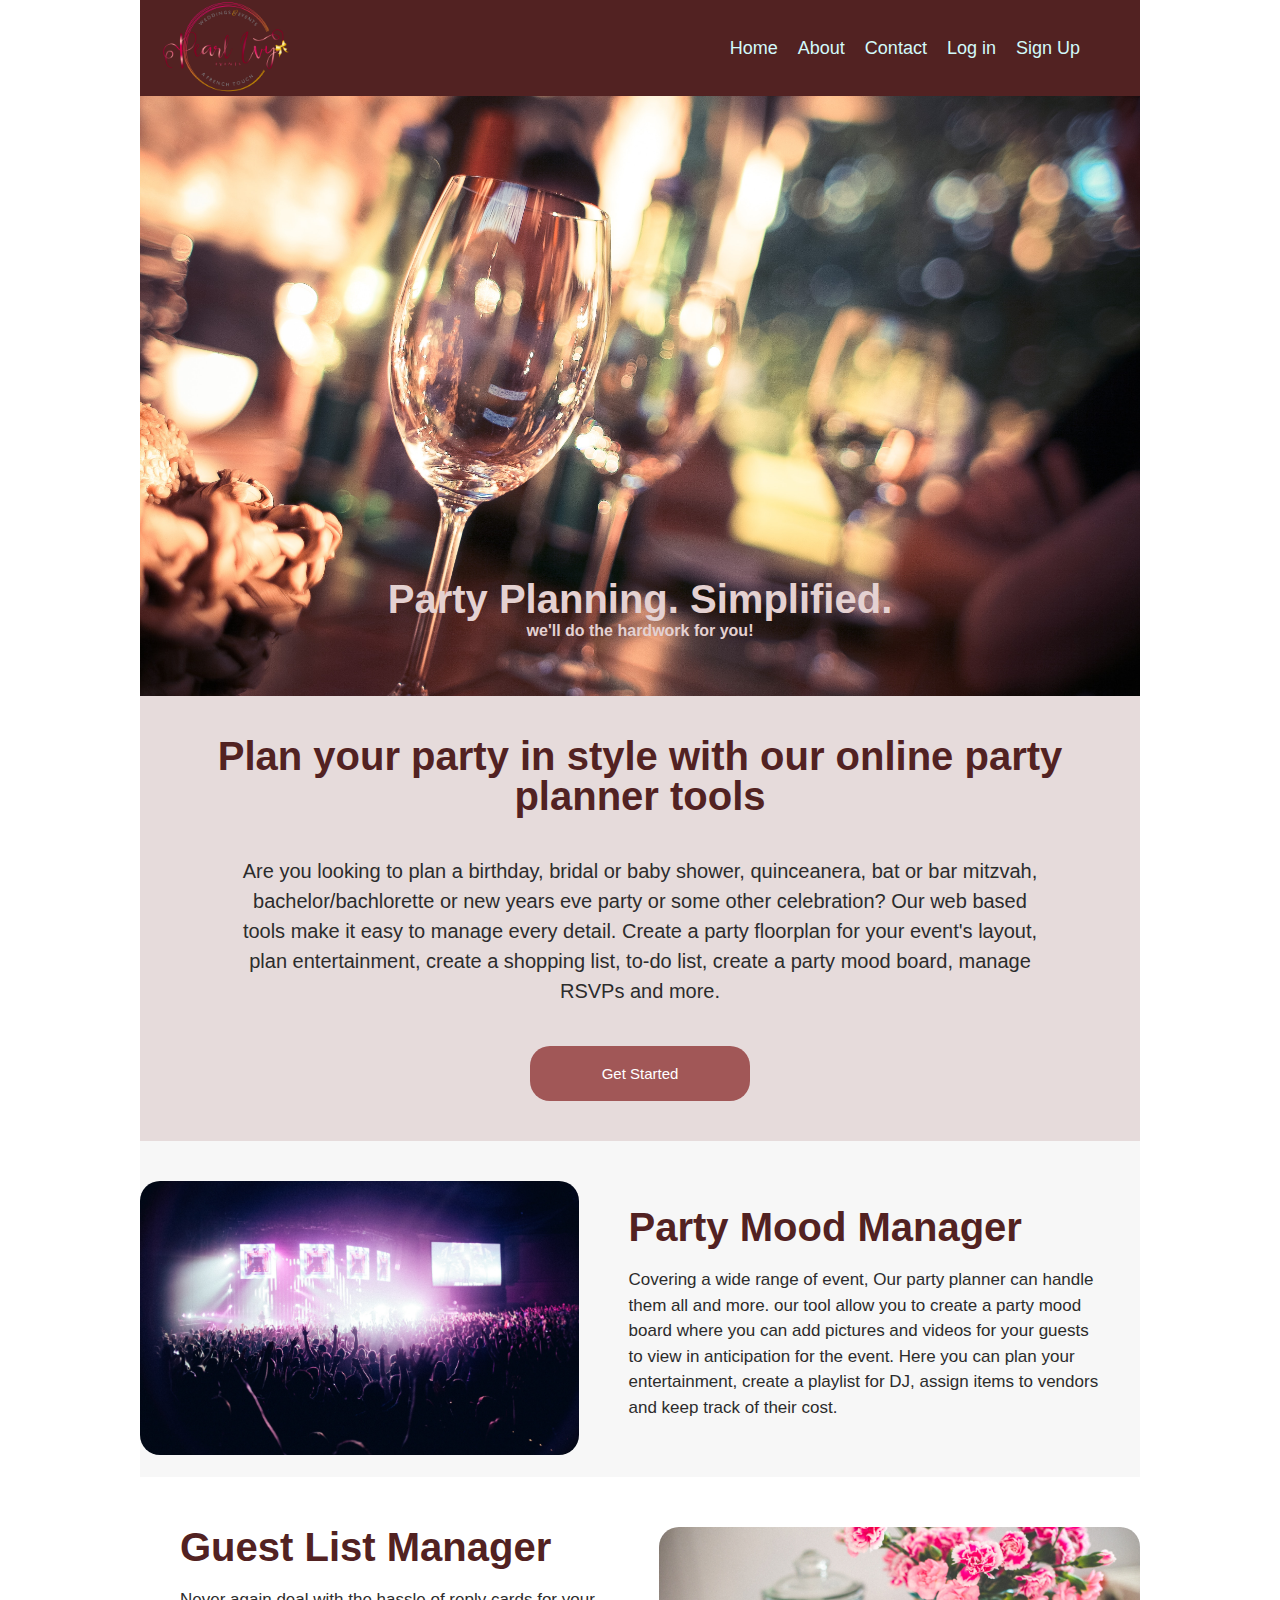
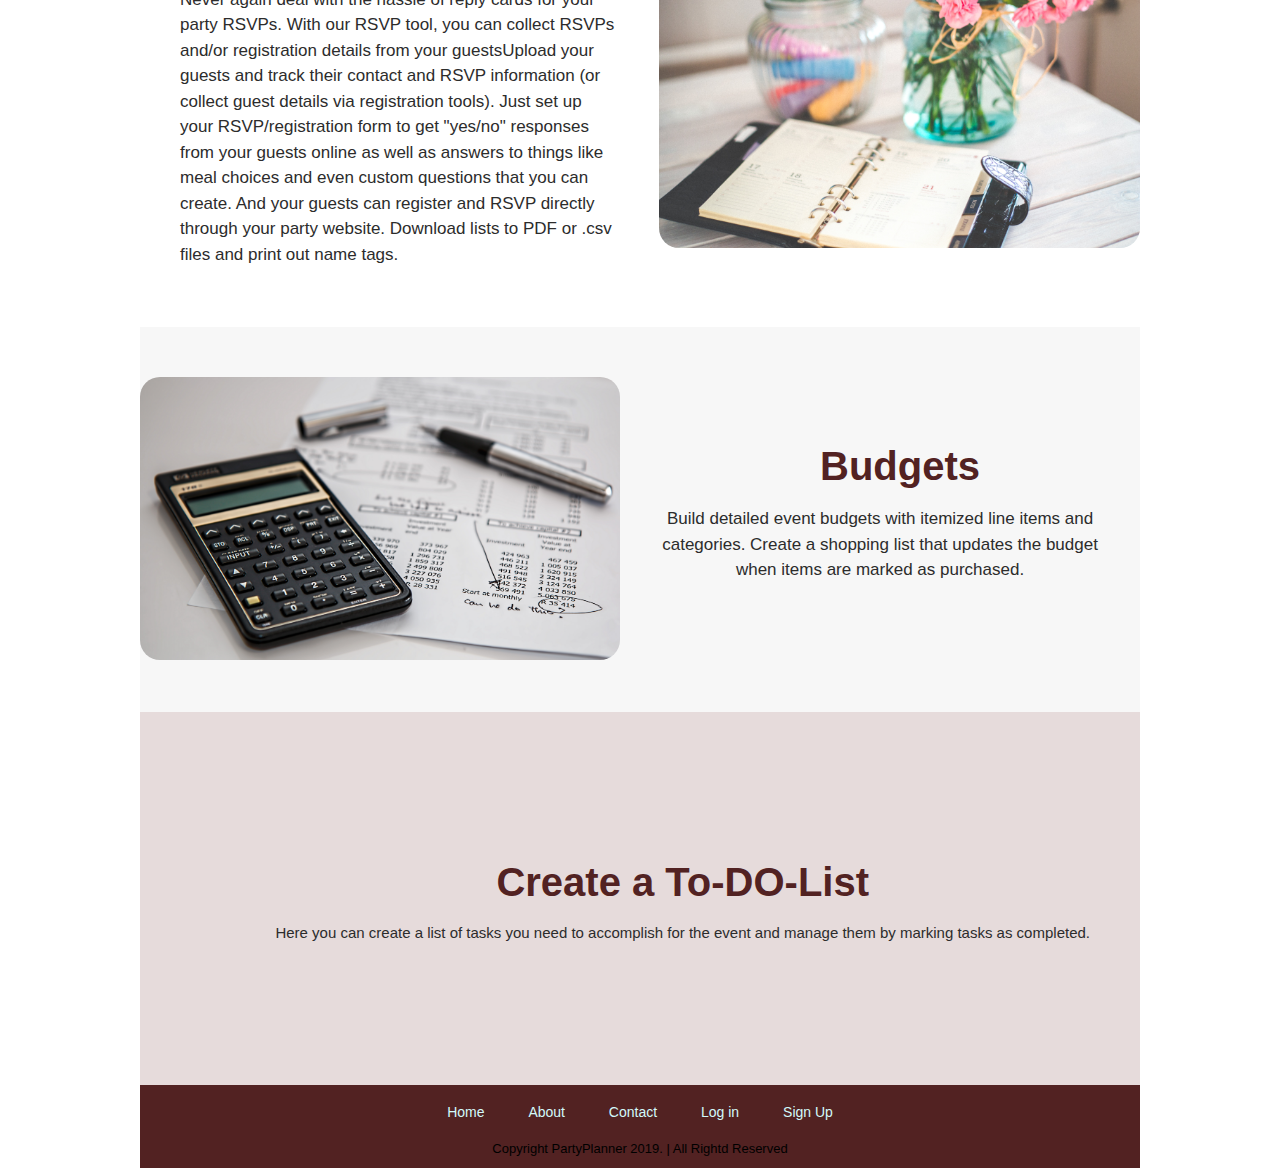
==== commit 64a6833b: "Merge 70ececeabe26dbac03ca641fe7ebc2d87de6c638 into cb8afb8c09cec5a094bb99cbd5c59e053d56cae1" ====
--- a/build.html
+++ b/build.html
@@ -34,11 +34,11 @@
         <div class="middle-content">
 
             <div class="middle-content-1">
-                <h1>Plan your party in style with our online party planner</h1>
+                <h1>Plan your party in style with our online party planner tools</h1>
                 <p>Are you looking to plan a birthday, bridal or baby shower, quinceanera, bat or bar mitzvah, 
                 bachelor/bachlorette or new years eve party or some other celebration? Our web based tools make it easy 
-                to manage every detail. You can create a party floorplan for your event's layout, plan entertainment,
-                create a shopping list, to do list, party mood board, budget and more using our party planner.</p>
+                to manage every detail. Create a party floorplan for your event's layout, plan entertainment, 
+                create a shopping list, to-do list, create a party mood board, manage RSVPs and more.</p>
                 <a href="party.html">Get Started</a>
             </div>
 
@@ -49,9 +49,9 @@
                 <div class="subclass-1">
                     <h1>Party Mood Manager</h1>
                     <p>
-                    Covering a wide range of event, Our party planner is designed to allow you set a party mood board 
-                    where you can upload pictures and videos of memorable events in anticipation for the upcoming date.
-                     </p>
+                    Covering a wide range of event, Our party planner can handle them all and more. our tool allow you to create a party mood board 
+                    where you can add pictures and videos for your guests to view in anticipation for the event. Here you can plan your entertainment,
+                    create a playlist for DJ, assign items to vendors and keep track of their cost. </p>
                 </div>
             </div>
 
@@ -64,10 +64,11 @@
                 <div class="subclass-2">
                     <h1>Guest List Manager</h1>
                     <p>Never again deal with the hassle of reply cards for your party RSVPs. With our RSVP tool, you can collect RSVPs 
-                    and/or registration details from your guests, upload your guest list and track their RSVP information.
+                    and/or registration details from your guestsUpload your guests and track their contact and RSVP information (or collect guest details via registration tools). 
                     Just set up your RSVP/registration form to get "yes/no" responses from your guests 
                     online as well as answers to things like meal choices and even custom questions that you can create. And your guests
-                    can register and RSVP directly. You can therefore download list to PDF or .csv files and print out name tags.</p>
+                    can register and RSVP directly through your party website. 
+                    Download lists to PDF or .csv files and print out name tags.</p>
                 </div>        
             </div>
 
@@ -77,8 +78,7 @@
                 </div>
                 <div class="sub-class-3">
                     <h1>Budgets</h1>
-                    <p>Build detailed event budgets with itemized line items and categories. 
-                    Create a shopping list that updates the budget when items are marked as purchased. 
+                    <p>Build detailed event budgets with itemized line items and categories. Create a shopping list that updates the budget when items are marked as purchased. 
                     </p>  
                 </div>
                 
--- a/css/index.css
+++ b/css/index.css
@@ -651,9 +651,6 @@
     flex-direction: column;
     align-items: center;
   }
-  .middle-content-5 p {
-    text-align: justify;
-  }
 }
 #party-details {
   padding-top: 5rem;
